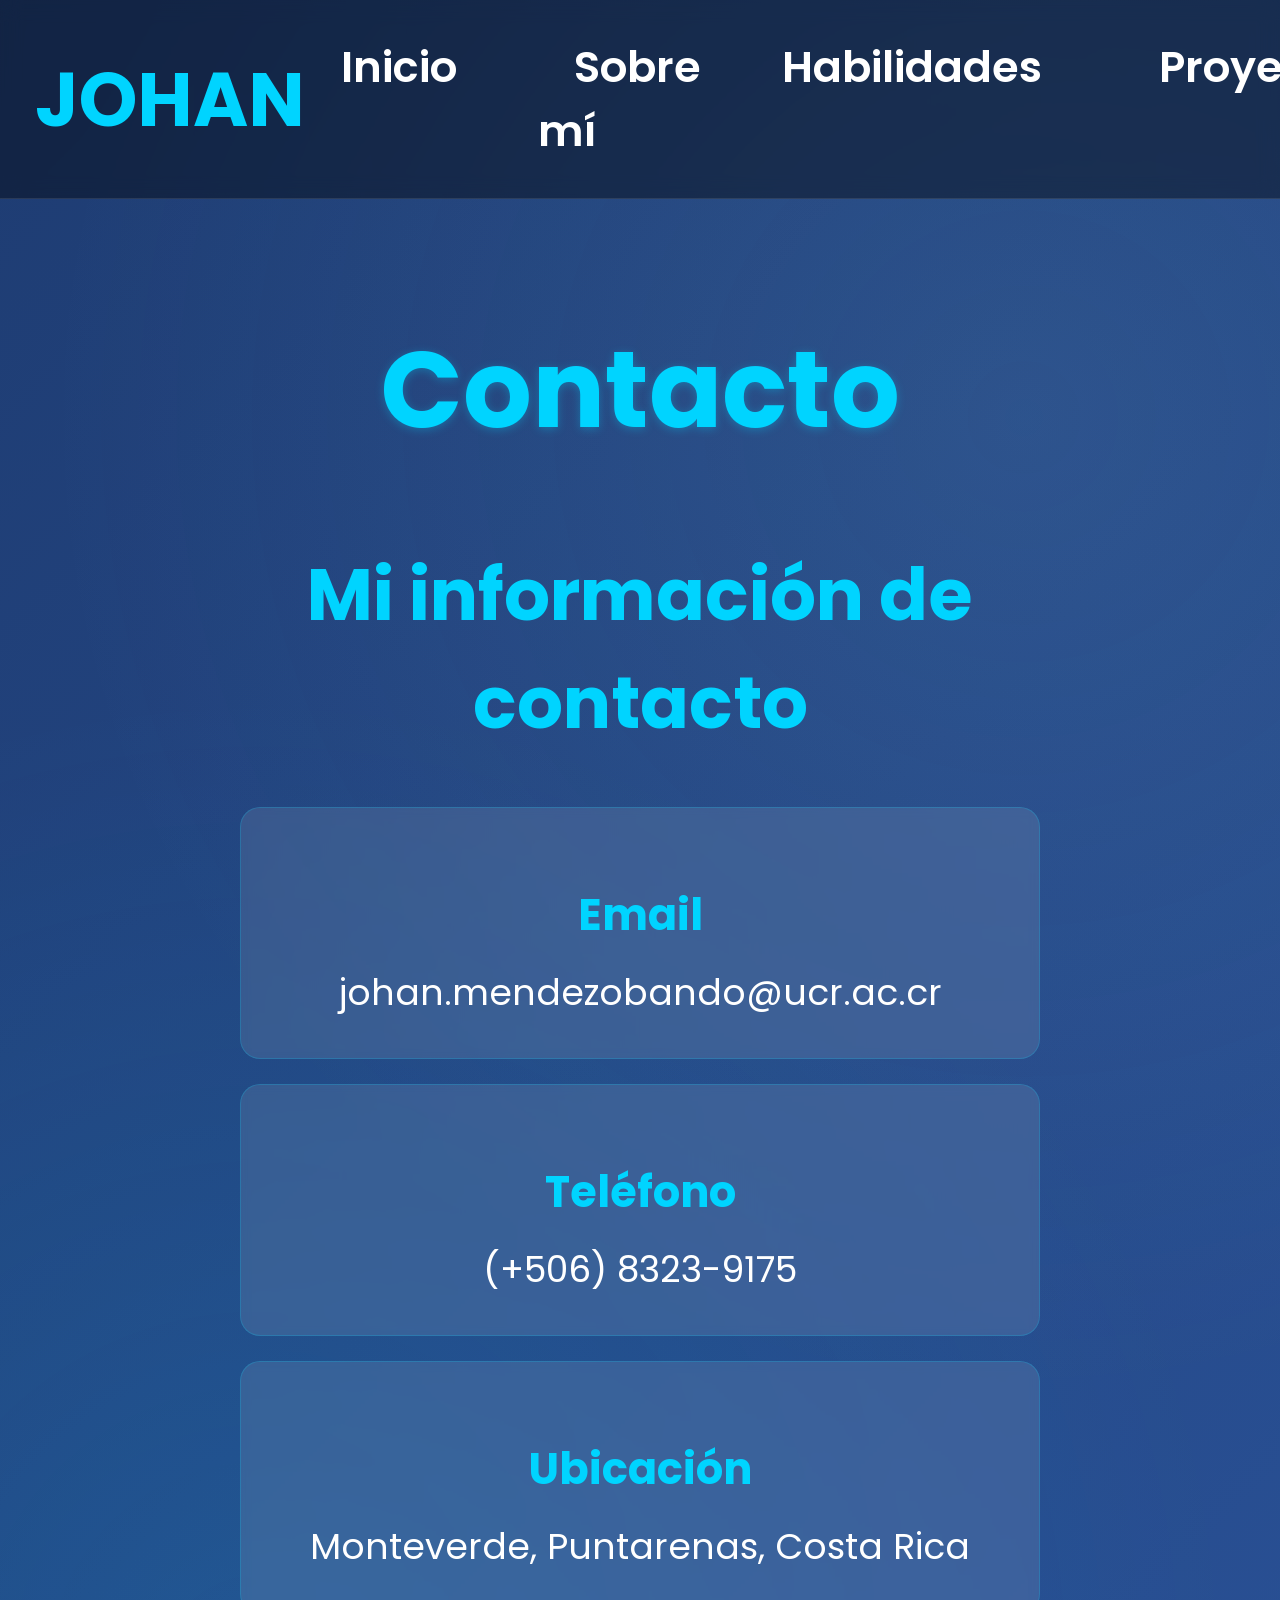
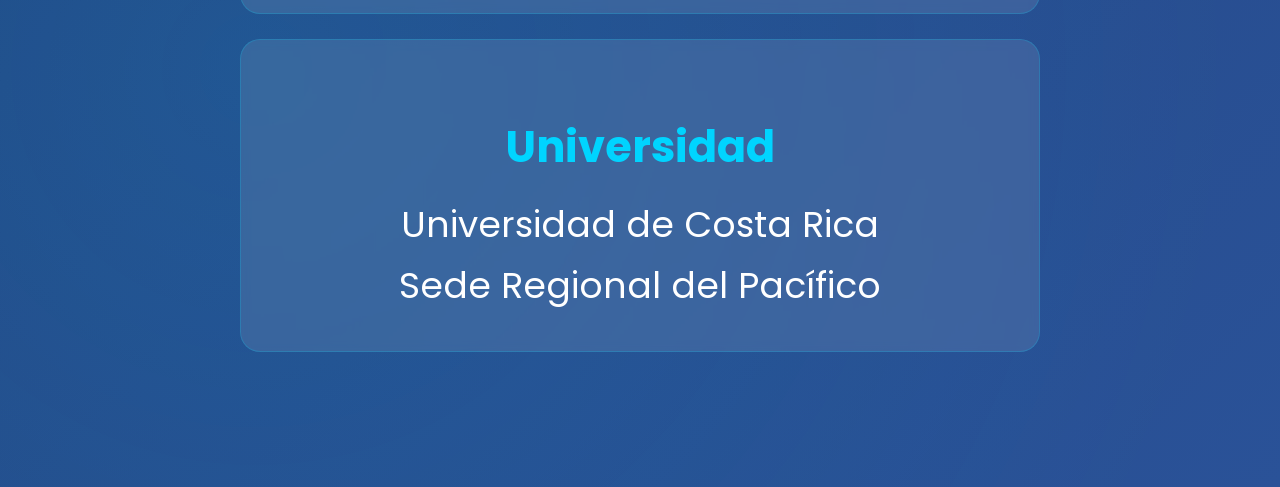
==== contacto.html @ a05f31f9 "proyecto" ====
<!DOCTYPE html>
<html lang="es">
<head>
    <meta charset="UTF-8">
    <meta name="viewport" content="width=device-width, initial-scale=1.0">
    <title>Contacto - Johan Méndez</title>
    <link rel="stylesheet" href="estilos.css">
    <link href="https://fonts.googleapis.com/css2?family=Poppins:wght@400;600;700&display=swap" rel="stylesheet">
</head>
<body>
    <nav>
        <div class="logo">JOHAN</div>
        <ul>
            <li><a href="index.html">Inicio</a></li>
            <li><a href="sobremi.html">Sobre mí</a></li>
            <li><a href="habilidades.html">Habilidades</a></li>
            <li><a href="proyectos.html">Proyectos</a></li>
            <li><a href="contacto.html" class="activo">Contacto</a></li>
        </ul>
    </nav>

    <main>
        <section class="contenido">
            <h1>Contacto</h1>
            
            <div class="info-contacto-centro">
                <h2>Mi información de contacto</h2>
                
                <div class="dato-contacto">
                    <h3>Email</h3>
                    <p>johan.mendezobando@ucr.ac.cr</p>
                </div>
                
                <div class="dato-contacto">
                    <h3>Teléfono</h3>
                    <p>(+506) 8323-9175</p>
                </div>
                
                <div class="dato-contacto">
                    <h3>Ubicación</h3>
                    <p>Monteverde, Puntarenas, Costa Rica</p>
                </div>
                
                <div class="dato-contacto">
                    <h3>Universidad</h3>
                    <p>Universidad de Costa Rica<br>Sede Regional del Pacífico</p>
                </div>
                
           
        </section>
    </main>


</body>
</html>
---- estilos.css ----
/* Estilos básicos */
* {
  margin: 0;
  padding: 0;
  box-sizing: border-box;
}

body {
  font-family: "Poppins", Arial, sans-serif;
  background: radial-gradient(circle at 20% 80%, rgba(0, 212, 255, 0.1) 0%, transparent 50%),
    radial-gradient(circle at 80% 20%, rgba(135, 206, 235, 0.1) 0%, transparent 50%),
    linear-gradient(135deg, #1e3c72 0%, #2a5298 100%);
  color: white;
  min-height: 100vh;
  font-size: 2.4rem;
}

/* Navegación */
nav {
  background: rgba(0, 0, 0, 0.4);
  padding: 35px;
  display: flex;
  justify-content: space-between;
  align-items: center;
  backdrop-filter: blur(10px);
  border-bottom: 1px solid rgba(255, 255, 255, 0.1);
}

.logo {
  font-size: 75px;
  font-weight: 700;
  color: #00d4ff;
}

nav ul {
  list-style: none;
  display: flex;
  gap: 45px;
}

nav a {
  color: white;
  text-decoration: none;
  padding: 20px 35px;
  border-radius: 12px;
  transition: all 0.3s;
  font-size: 2.7rem;
  font-weight: 600;
  border: 1px solid transparent;
}

nav a:hover,
nav a.activo {
  background: rgba(0, 212, 255, 0.2);
  border: 1px solid #00d4ff;
  color: #00d4ff;
}

/* Contenido principal */
main {
  padding: 70px 40px;
  max-width: 2000px;
  margin: 0 auto;
}

.inicio {
  text-align: center;
  padding: 120px 40px;
  min-height: calc(100vh - 200px);
  display: flex;
  flex-direction: column;
  justify-content: center;
  align-items: center;
}

.foto-perfil {
  width: 400px;
  height: 400px;
  border-radius: 50%;
  margin-bottom: 60px;
  border: 6px solid #00d4ff;
  box-shadow: 0 0 40px rgba(0, 212, 255, 0.3);
}

h1 {
  font-size: 8.25rem;
  margin-bottom: 30px;
  color: #00d4ff;
  text-shadow: 0 2px 10px rgba(0, 212, 255, 0.3);
}

h2 {
  font-size: 4.8rem;
  margin-bottom: 40px;
  color: #87ceeb;
}

h3 {
  font-size: 3.3rem;
  margin-bottom: 20px;
  color: #00d4ff;
}

p {
  font-size: 3rem;
  line-height: 1.7;
  margin-bottom: 40px;
  max-width: 1000px;
  margin-left: auto;
  margin-right: auto;
}

.boton {
  display: inline-block;
  background: linear-gradient(45deg, #00d4ff, #87ceeb);
  color: #1e3c72;
  padding: 30px 60px;
  text-decoration: none;
  border-radius: 45px;
  font-weight: 600;
  margin-top: 40px;
  transition: all 0.3s;
  font-size: 2.7rem;
  box-shadow: 0 5px 15px rgba(0, 212, 255, 0.3);
}

.boton:hover {
  transform: translateY(-3px);
  box-shadow: 0 8px 25px rgba(0, 212, 255, 0.4);
}

/* Páginas de contenido */
.contenido {
  padding: 40px;
}

.contenido h1 {
  text-align: center;
  margin-bottom: 70px;
  font-size: 6.75rem;
}

.contenido h2 {
  color: #00d4ff;
  margin: 50px 0 40px 0;
  font-size: 4.2rem;
}

.contenido h3 {
  color: #87ceeb;
  margin: 40px 0 25px 0;
  font-size: 3rem;
}

.contenido p {
  font-size: 2.4rem;
  margin-bottom: 25px;
}

.foto-sobre-mi {
  float: right;
  margin: 0 0 35px 35px;
  border-radius: 20px;
  max-width: 350px;
  box-shadow: 0 5px 15px rgba(0, 0, 0, 0.3);
}

/* Habilidades simplificadas */
.lista-habilidades {
  display: grid;
  grid-template-columns: repeat(auto-fit, minmax(400px, 1fr));
  gap: 35px;
  margin-bottom: 70px;
}

.habilidad-simple {
  background: rgba(255, 255, 255, 0.1);
  padding: 40px;
  border-radius: 20px;
  text-align: center;
  border: 1px solid rgba(0, 212, 255, 0.2);
  backdrop-filter: blur(5px);
}

.habilidad-simple h3 {
  color: #00d4ff;
  margin-bottom: 20px;
  font-size: 2.7rem;
}

.habilidad-simple p {
  font-size: 2.1rem;
  margin: 0;
}

/* Contenedor de proyectos - ARREGLADO COMPLETAMENTE */
.proyectos-grid {
  display: grid;
  grid-template-columns: 1fr 1fr;
  grid-template-rows: 1fr 1fr;
  gap: 30px;
  margin-bottom: 70px;
}

/* Proyectos - COMPLETAMENTE ARREGLADOS */
.proyecto {
  display: flex;
  background: rgba(255, 255, 255, 0.15);
  border-radius: 20px;
  overflow: hidden;
  border: 2px solid rgba(0, 212, 255, 0.3);
  backdrop-filter: blur(10px);
  height: 450px;
  box-shadow: 0 8px 32px rgba(0, 0, 0, 0.3);
}

.proyecto img {
  width: 300px;
  height: 450px;
  object-fit: cover;
  object-position: center;
  flex-shrink: 0;
  border-right: 2px solid rgba(0, 212, 255, 0.2);
}

.info-proyecto {
  padding: 30px;
  flex: 1;
  display: flex;
  flex-direction: column;
  justify-content: space-between;
  background: rgba(0, 0, 0, 0.4);
  backdrop-filter: blur(5px);
}

.contenido-texto {
  flex: 1;
  display: flex;
  flex-direction: column;
  justify-content: center;
}

.info-proyecto h3 {
  color: #00d4ff;
  margin-bottom: 15px;
  font-size: 2.4rem;
  text-align: center;
  line-height: 1.2;
  text-shadow: 2px 2px 4px rgba(0, 0, 0, 0.8);
  font-weight: 700;
}

.info-proyecto p {
  font-size: 1.4rem;
  margin-bottom: 8px;
  text-align: center;
  line-height: 1.3;
  color: #ffffff;
  text-shadow: 1px 1px 2px rgba(0, 0, 0, 0.8);
  font-weight: 500;
}

.info-proyecto p strong {
  color: #87ceeb;
  font-weight: 700;
}

/* Enlace MUY visible */
.enlace-imagen {
  color: #00d4ff;
  text-decoration: none;
  font-size: 1.4rem;
  font-weight: 700;
  display: block;
  text-align: center;
  margin-top: 15px;
  padding: 12px 20px;
  background: rgba(0, 212, 255, 0.2);
  border-radius: 10px;
  border: 2px solid #00d4ff;
  text-shadow: 1px 1px 2px rgba(0, 0, 0, 0.8);
  transition: all 0.3s ease;
}

.enlace-imagen:hover {
  color: #ffffff;
  background: rgba(0, 212, 255, 0.4);
  border-color: #87ceeb;
  transform: translateY(-2px);
  box-shadow: 0 4px 15px rgba(0, 212, 255, 0.4);
}

/* Contacto sin formulario */
.info-contacto-centro {
  max-width: 800px;
  margin: 0 auto;
  text-align: center;
}

.info-contacto-centro h2 {
  margin-bottom: 50px;
  font-size: 4.5rem;
}

.dato-contacto {
  background: rgba(255, 255, 255, 0.1);
  padding: 35px;
  margin-bottom: 25px;
  border-radius: 20px;
  border: 1px solid rgba(0, 212, 255, 0.2);
  backdrop-filter: blur(5px);
}

.dato-contacto h3 {
  color: #00d4ff;
  margin-bottom: 15px;
  font-size: 2.7rem;
}

.dato-contacto p {
  font-size: 2.25rem;
  margin: 0;
}

.redes-sociales {
  margin-top: 50px;
}

.redes-sociales h3 {
  margin-bottom: 30px;
  font-size: 3.3rem;
}

.enlaces-redes {
  display: flex;
  justify-content: center;
  gap: 40px;
}

.enlaces-redes a {
  color: #00d4ff;
  text-decoration: none;
  font-size: 2.25rem;
  font-weight: 600;
  padding: 18px 30px;
  background: rgba(255, 255, 255, 0.1);
  border-radius: 15px;
  transition: all 0.3s;
  border: 1px solid rgba(0, 212, 255, 0.3);
}

.enlaces-redes a:hover {
  background: rgba(0, 212, 255, 0.2);
  border-color: #00d4ff;
}

/* Footer */
footer {
  background: rgba(0, 0, 0, 0.4);
  text-align: center;
  padding: 35px;
  margin-top: 70px;
  font-size: 2.1rem;
  backdrop-filter: blur(10px);
  border-top: 1px solid rgba(255, 255, 255, 0.1);
}

/* Responsive */
@media (max-width: 1400px) {
  .proyectos-grid {
    grid-template-columns: 1fr;
    grid-template-rows: auto;
    min-height: auto;
  }

  .proyecto {
    height: 400px;
  }

  .proyecto img {
    width: 300px;
    height: 400px;
  }
}

@media (max-width: 768px) {
  nav {
    flex-direction: column;
    gap: 30px;
    padding: 25px;
  }

  .logo {
    font-size: 52.5px;
  }

  nav ul {
    flex-wrap: wrap;
    justify-content: center;
    gap: 25px;
  }

  nav a {
    font-size: 2.1rem;
    padding: 15px 25px;
  }

  h1 {
    font-size: 5.25rem;
  }

  h2 {
    font-size: 3.3rem;
  }

  .contenido h1 {
    font-size: 4.5rem;
  }

  .foto-perfil {
    width: 250px;
    height: 250px;
  }

  .foto-sobre-mi {
    float: none;
    display: block;
    margin: 25px auto;
    max-width: 280px;
  }

  .proyecto {
    flex-direction: column;
    height: auto;
  }

  .proyecto img {
    width: 100%;
    height: 250px;
  }

  .info-proyecto {
    padding: 30px;
  }

  .info-proyecto h3 {
    font-size: 2.4rem;
  }

  .info-proyecto p {
    font-size: 1.6rem;
  }

  .enlace-imagen {
    font-size: 1.4rem;
  }

  .lista-habilidades {
    grid-template-columns: 1fr;
  }

  .enlaces-redes {
    flex-direction: column;
    gap: 20px;
  }

  p {
    font-size: 2.1rem;
  }
}
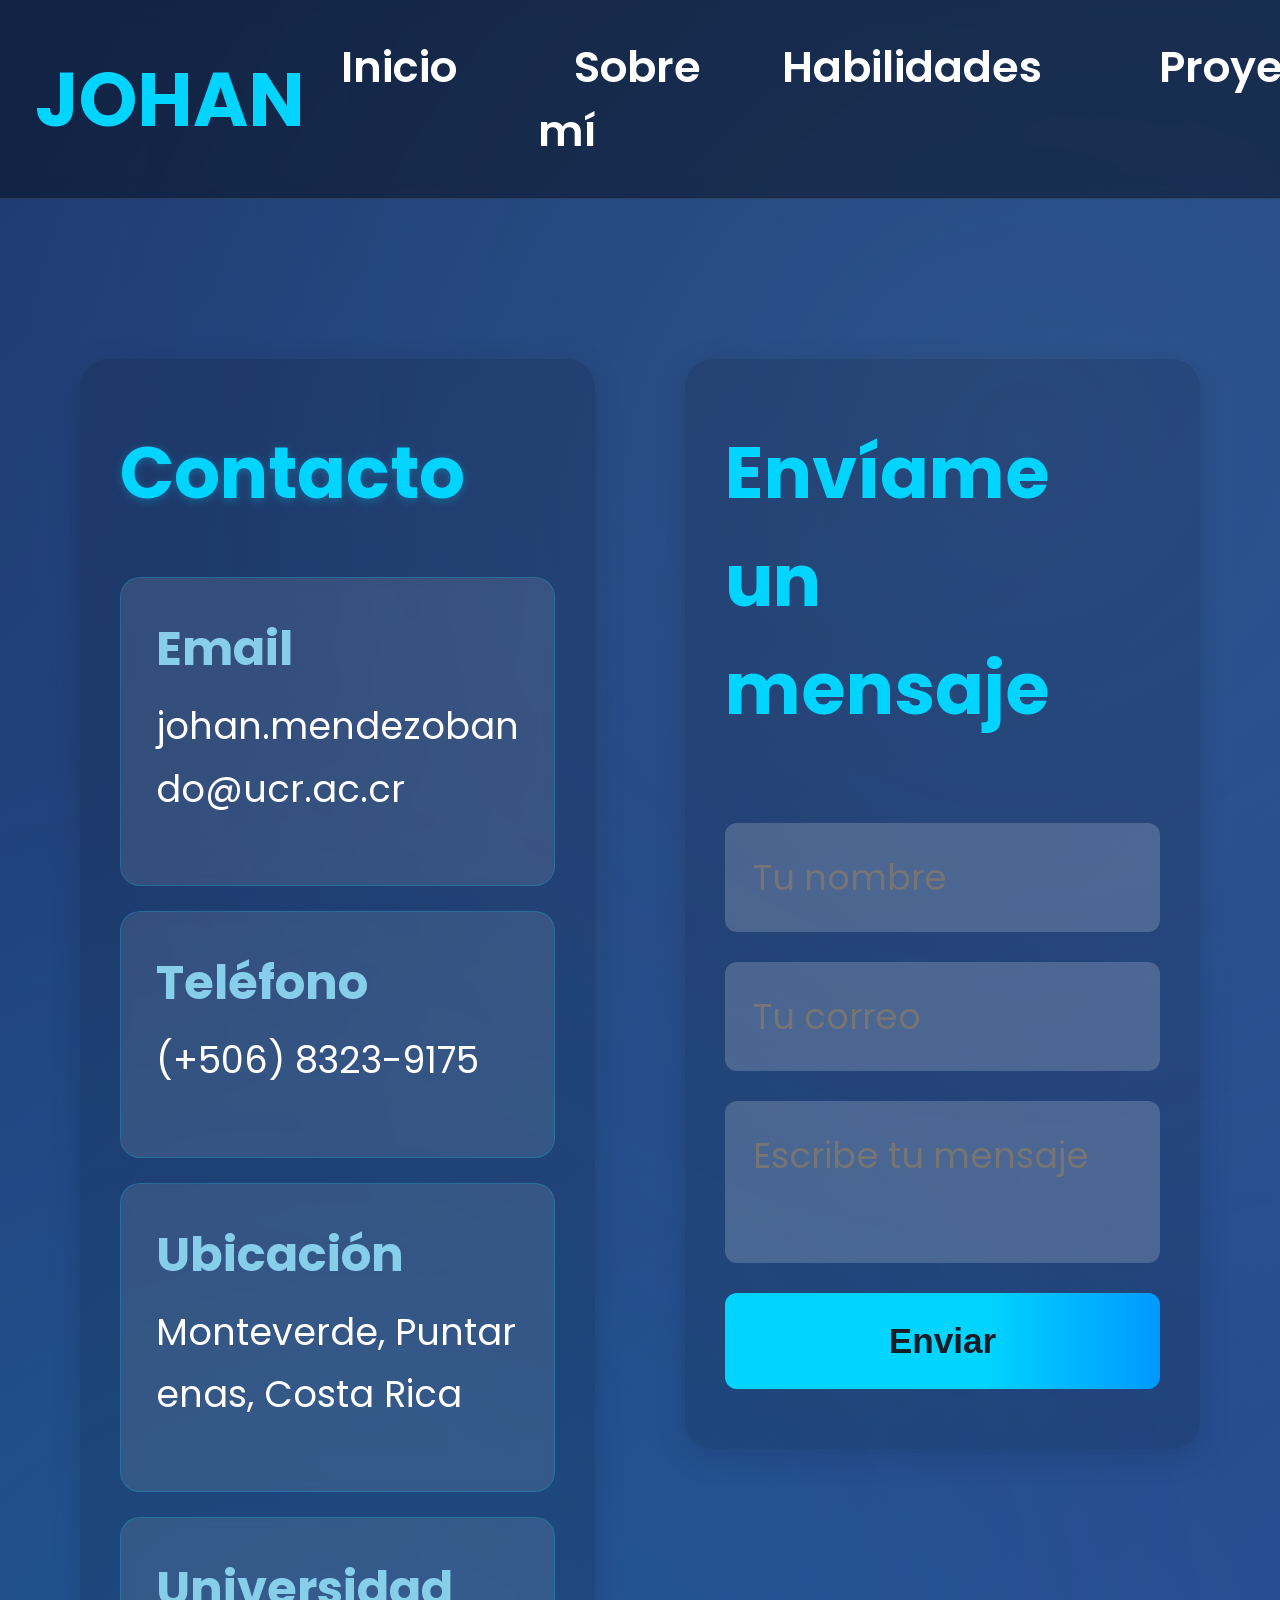
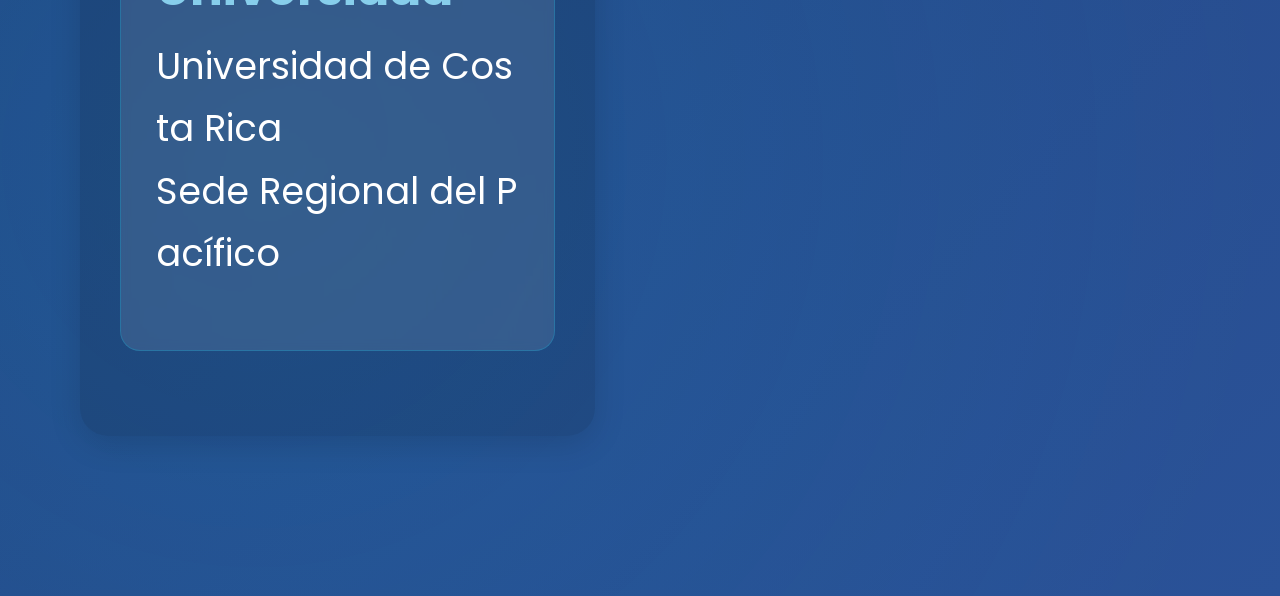
==== commit 0ed3d5b1: "arreglos" ====
--- a/contacto.html
+++ b/contacto.html
@@ -20,33 +20,33 @@
     </nav>
 
     <main>
-        <section class="contenido">
-            <h1>Contacto</h1>
-            
-            <div class="info-contacto-centro">
-                <h2>Mi información de contacto</h2>
-                
+        <section class="contacto-flex">
+            <div class="info-contacto">
+                <h1>Contacto</h1>
                 <div class="dato-contacto">
                     <h3>Email</h3>
                     <p>johan.mendezobando@ucr.ac.cr</p>
                 </div>
-                
                 <div class="dato-contacto">
                     <h3>Teléfono</h3>
                     <p>(+506) 8323-9175</p>
                 </div>
-                
                 <div class="dato-contacto">
                     <h3>Ubicación</h3>
                     <p>Monteverde, Puntarenas, Costa Rica</p>
                 </div>
-                
                 <div class="dato-contacto">
                     <h3>Universidad</h3>
                     <p>Universidad de Costa Rica<br>Sede Regional del Pacífico</p>
                 </div>
-                
-           
+            </div>
+            <form class="form-contacto" action="mailto:johan.mendezobando@ucr.ac.cr" method="POST" enctype="text/plain">
+                <h2>Envíame un mensaje</h2>
+                <input type="text" name="nombre" placeholder="Tu nombre" required>
+                <input type="email" name="email" placeholder="Tu correo" required>
+                <textarea name="mensaje" placeholder="Escribe tu mensaje" required></textarea>
+                <button type="submit">Enviar</button>
+            </form>
         </section>
     </main>
 
--- a/estilos.css
+++ b/estilos.css
@@ -365,7 +365,190 @@
   border-top: 1px solid rgba(255, 255, 255, 0.1);
 }
 
+/* Formulario de contacto */
+.form-contacto {
+  display: flex;
+  flex-direction: column;
+  gap: 18px;
+  max-width: 420px;
+  margin: 0 auto;
+  margin-top: 18px;
+}
+
+.form-contacto input,
+.form-contacto textarea {
+  padding: 12px;
+  border-radius: 8px;
+  border: none;
+  font-size: 1.1rem;
+  font-family: inherit;
+  background: rgba(255, 255, 255, 0.12);
+  color: #fff;
+  resize: none;
+}
+
+.form-contacto textarea {
+  min-height: 90px;
+  max-width: 100%;
+}
+
+.form-contacto button {
+  background: linear-gradient(90deg, #00d4ff 60%, #0099ff 100%);
+  color: #181c24;
+  font-weight: 700;
+  padding: 12px 0;
+  border-radius: 8px;
+  border: none;
+  font-size: 1.1rem;
+  cursor: pointer;
+  transition: background 0.2s, color 0.2s;
+}
+
+.form-contacto button:hover {
+  background: #fff;
+  color: #0099ff;
+}
+
+/* Sección de contacto con formulario */
+.contacto-flex {
+  display: flex;
+  justify-content: center;
+  align-items: flex-start;
+  gap: 90px;
+  max-width: 1600px;
+  margin: 0 auto;
+  padding: 90px 40px;
+}
+
+.info-contacto,
+.form-contacto {
+  flex: 1;
+  background: rgba(0, 0, 0, 0.13);
+  border-radius: 28px;
+  padding: 60px 40px;
+  box-shadow: 0 8px 32px rgba(0, 0, 0, 0.13);
+  min-width: 420px;
+  max-width: 700px;
+}
+
+.info-contacto h1,
+.form-contacto h2 {
+  font-size: 4.5rem;
+  margin-bottom: 50px;
+  color: #00d4ff;
+  text-align: left;
+}
+
+.dato-contacto h3 {
+  font-size: 3rem;
+  color: #87ceeb;
+  margin-bottom: 10px;
+}
+
+.dato-contacto p {
+  font-size: 2.3rem;
+  margin-bottom: 30px;
+  word-break: break-all;
+}
+
+.form-contacto {
+  display: flex;
+  flex-direction: column;
+  gap: 30px;
+  max-width: 700px;
+  margin: 0 auto;
+}
+
+.form-contacto input,
+.form-contacto textarea {
+  padding: 28px;
+  border-radius: 12px;
+  border: none;
+  font-size: 2.2rem;
+  font-family: inherit;
+  background: rgba(255, 255, 255, 0.18);
+  color: #fff;
+  resize: none;
+}
+
+.form-contacto textarea {
+  min-height: 160px;
+  max-width: 100%;
+}
+
+.form-contacto button {
+  background: linear-gradient(90deg, #00d4ff 60%, #0099ff 100%);
+  color: #181c24;
+  font-weight: 700;
+  padding: 28px 0;
+  border-radius: 12px;
+  border: none;
+  font-size: 2.2rem;
+  cursor: pointer;
+  transition: background 0.2s, color 0.2s;
+}
+
+.form-contacto button:hover {
+  background: #fff;
+  color: #0099ff;
+}
+
 /* Responsive */
+@media (max-width: 1100px) {
+  .contacto-flex {
+    flex-direction: column;
+    align-items: center;
+    gap: 40px;
+    padding: 40px 8px;
+  }
+  .info-contacto,
+  .form-contacto {
+    max-width: 98vw;
+    width: 100%;
+    padding: 32px 8px;
+    min-width: unset;
+  }
+  .info-contacto h1,
+  .form-contacto h2 {
+    font-size: 3rem;
+    text-align: center;
+  }
+  .dato-contacto h3 {
+    font-size: 2.1rem;
+    text-align: center;
+  }
+  .dato-contacto p {
+    font-size: 1.7rem;
+    text-align: center;
+  }
+  .form-contacto input,
+  .form-contacto textarea {
+    font-size: 1.5rem;
+    padding: 16px;
+  }
+  .form-contacto button {
+    font-size: 1.5rem;
+    padding: 16px 0;
+  }
+}
+
+@media (max-width: 900px) {
+  .contacto-flex {
+    flex-direction: column;
+    align-items: center;
+    gap: 32px;
+    padding: 32px 8px;
+  }
+
+  .info-contacto,
+  .form-contacto {
+    max-width: 98vw;
+    width: 100%;
+    padding: 32px 8px;
+    min-width: unset;
+  }
+}
+
 @media (max-width: 1400px) {
   .proyectos-grid {
     grid-template-columns: 1fr;
@@ -468,3 +651,10 @@
     font-size: 2.1rem;
   }
 }
+
+@media (max-width: 600px) {
+  .form-contacto {
+    max-width: 98vw;
+    padding: 0 4px;
+  }
+}
